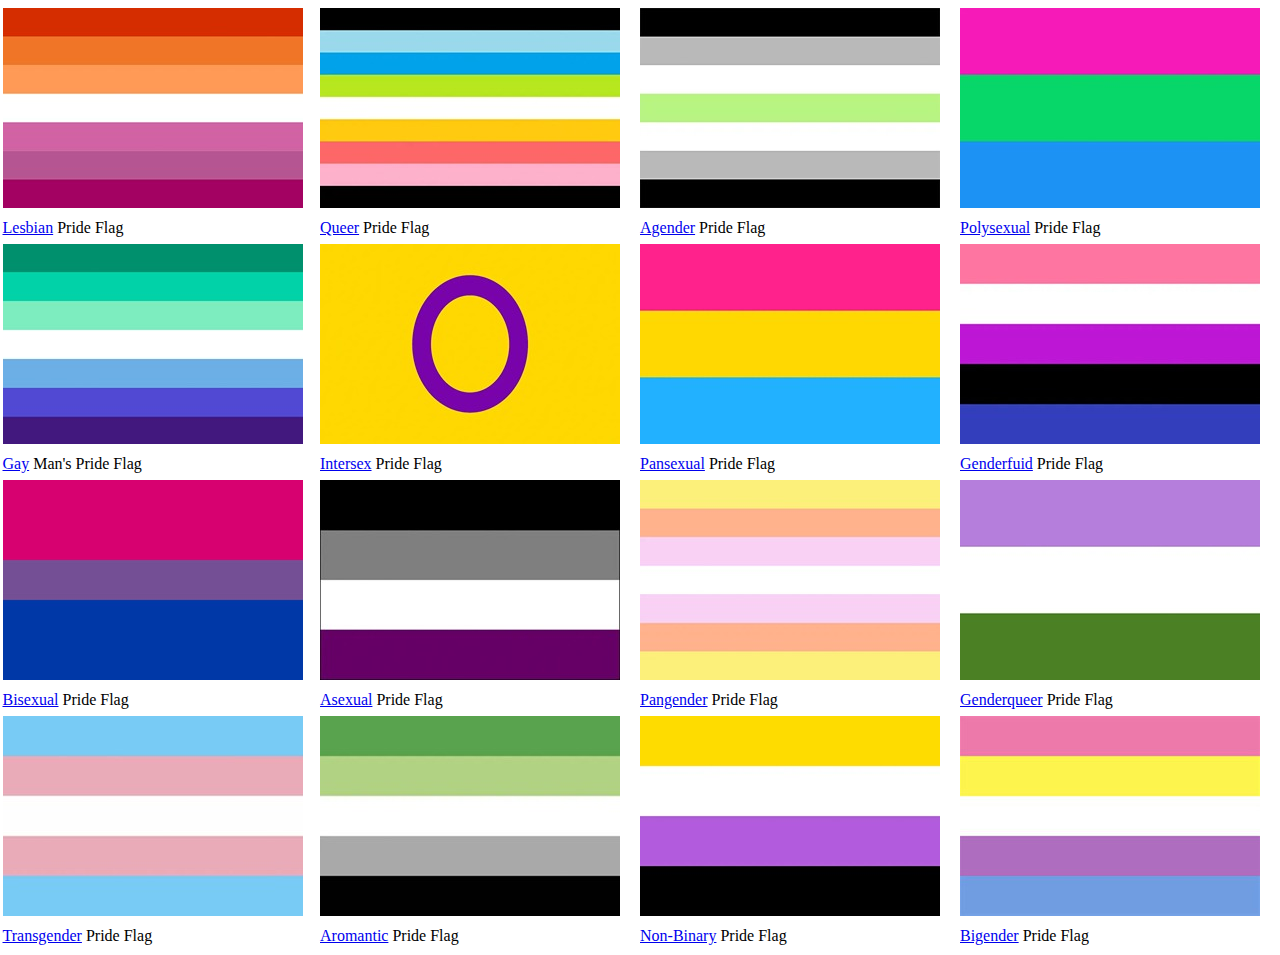
==== flagindex.html @ 631d6d88 "Updated secondary flag index" ====
<!DOCTYPE html>
<html lang="en">
    <head>
        <title>Secondary Pride Flag index</title>
        <meta charset="UTF-8" />
        <meta name="viewport" content="width=device-width, initial-scale=1.0" />
        <meta name="description" content="Secondary flag index" />
        <link rel="icon" href="assets/images/pride-flag.ico" type="icon" />
        <link rel="stylesheet" href="pages/css/flagindex.page.css" />
    </head>
    <body>
        <div class="container one">
            <label>
                <img src="assets/images/lesbian-pride-flag.jpg"/>
                <p><a href="/pages/lesbian.html">Lesbian</a> Pride Flag</p>
            </label>
            <label>
                <img src="assets/images/gay-pride-flag.jpg"/>
                <p><a href="pages/wip.html">Gay</a> Man's Pride Flag</p>
            </label>
            <label>
                <img src="assets/images/bisexual-pride-flag.jpg"/>
                <p><a href="pages/wip.html">Bisexual</a> Pride Flag</p>
            </label>
            <label>
                <img src="assets/images/transgender-pride-flag.jpg"/>
                <p><a href="pages/wip.html">Transgender</a> Pride Flag</p>
            </label>
        </div>
        <div class="container two"> 
            <label>
                <img src="assets/images/queer-pride-flag.jpg"/>
                <p><a href="pages/wip.html">Queer</a> Pride Flag</p>
            </label>
            <label>
                <img src="assets/images/intersex-pride-flag.jpg"/>
                <p><a href="pages/wip.html">Intersex</a> Pride Flag</p>
            </label>
            <label>
                <img src="assets/images/asexual-pride-flag.jpg"/>
                <p><a href="pages/wip.html">Asexual</a> Pride Flag</p>
            </label>
            <label>
                <img src="assets/images/aromantic-pride-flag.jpg"/>
                <p><a href="pages/wip.html">Aromantic</a> Pride Flag</p>
            </label>
        </div>
        <div class="container three">
            <label>
                <img src="assets/images/agender-pride-flag.jpg"/>
                <p><a href="pages/wip.html">Agender</a> Pride Flag</p>
            </label>
            <label>
                <img src="assets/images/pansexual-pride-flag.jpg"/>
                <p><a href="pages/wip.html">Pansexual</a> Pride Flag</p>
            </label>
            <label>
                <img src="assets/images/pangender-pride-flag.jpg"/>
                <p><a href="pages/wip.html">Pangender</a> Pride Flag</p>
            </label>
            <label>
                <img src="assets/images/nonbinary-pride-flag.jpg"/>
                <p><a href="pages/wip.html">Non-Binary</a> Pride Flag</p>
            </label>
        </div>
        <div class="container four">
            <label>
                <img src="assets/images/polysexual-pride-flag.jpg"/>
                <p><a href="pages/wip.html">Polysexual</a> Pride Flag</p>
            </label>
            <label>
                <img src="assets/images/genderfluid-pride-flag.jpg"/>
                <p><a href="pages/wip.html">Genderfuid</a> Pride Flag</p>
            </label>
            <label>
                <img src="assets/images/genderqueer-pride-flag.jpg"/>
                <p><a href="pages/wip.html">Genderqueer</a> Pride Flag</p>
            </label>
            <label>
                <img src="assets/images/bigender-pride-flag.jpg"/>
                <p><a href="pages/wip.html">Bigender</a> Pride Flag</p>
            </label>
        </div>
        <div class="container five"></div>
    </body>
</html>
---- pages/css/flagindex.page.css ----
* {
    margin: 0;
    padding-bottom: 5px;
    padding-top: 2px;
}

.container {
    position: absolute;
}

.container.one {
    left: 2.5px;
}

.container.two {
    left: 25%;
}

.container.three { 
    left: 50%;
}

.container.four {
    left: 75%;
}
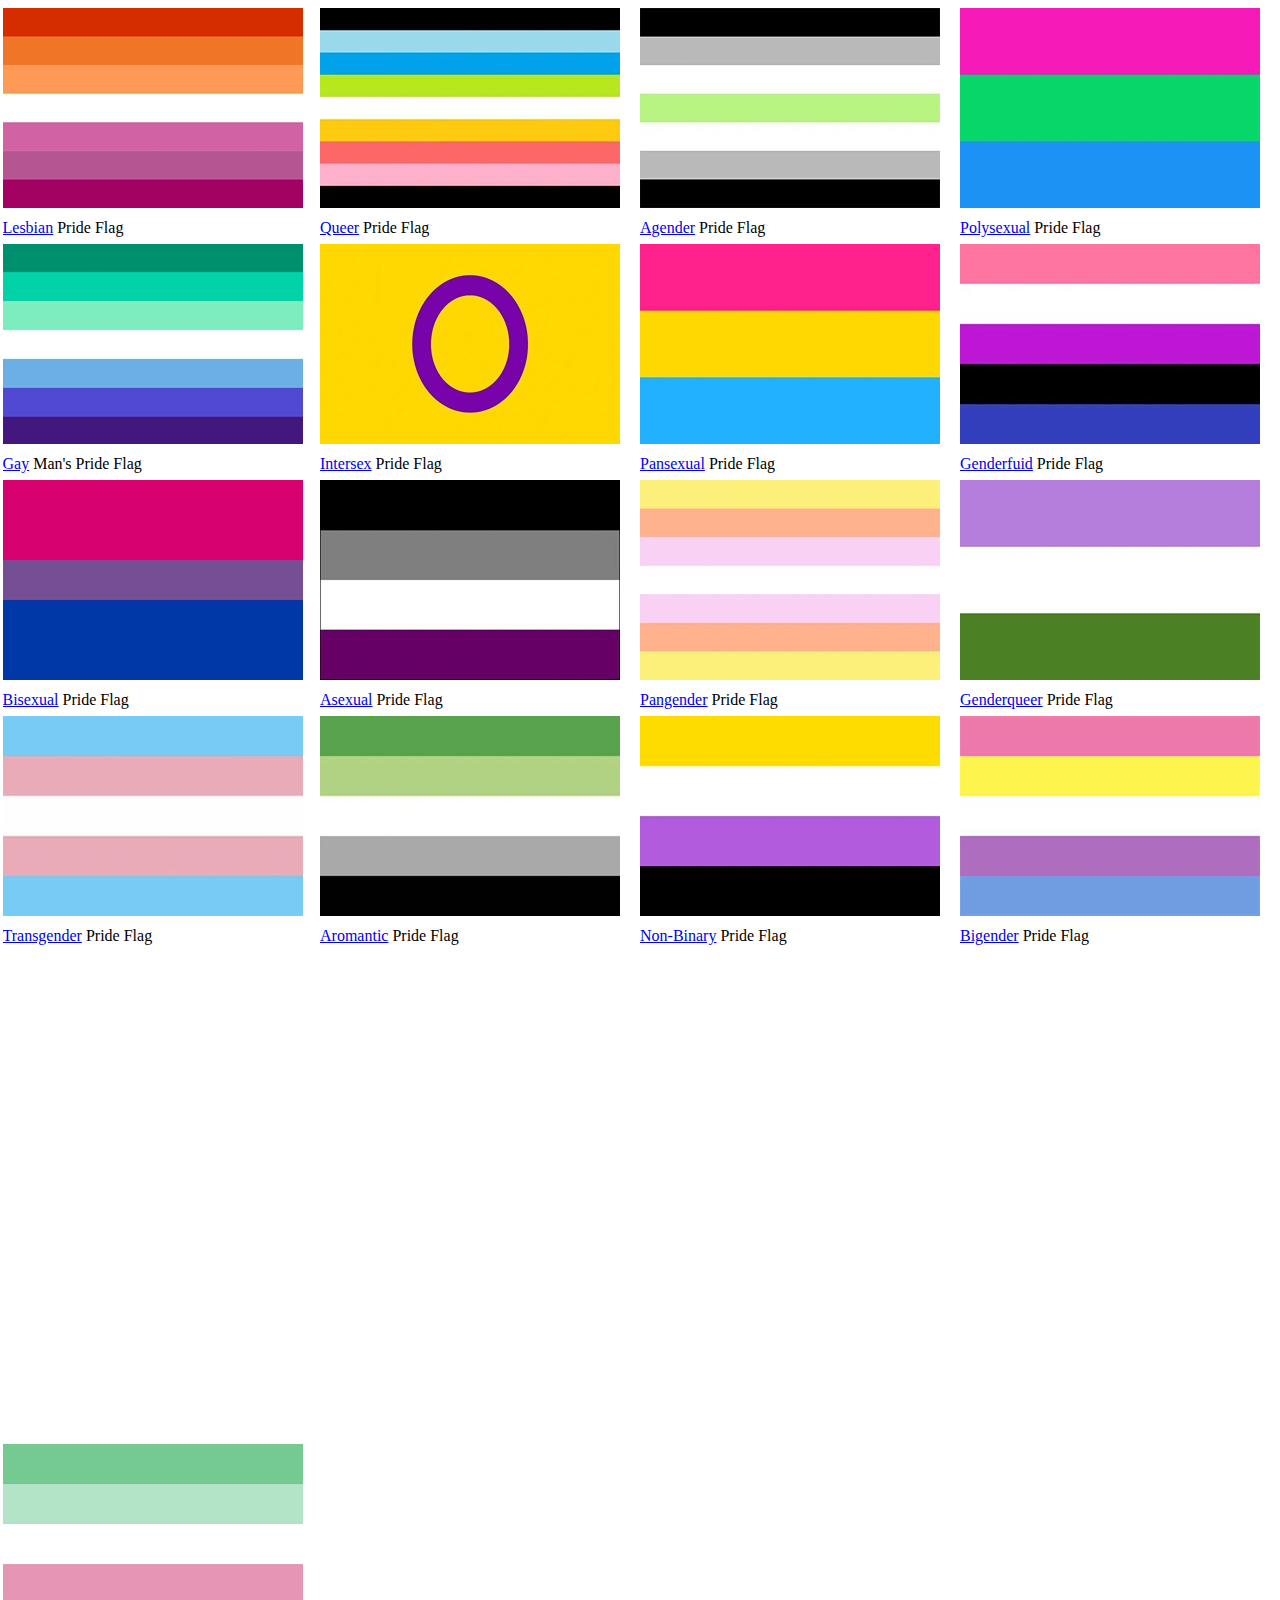
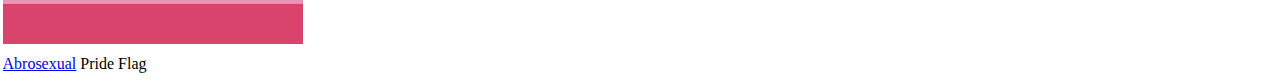
==== commit ee3ae4b0: "Added abrosexual" ====
--- a/flagindex.html
+++ b/flagindex.html
@@ -81,6 +81,11 @@
                 <p><a href="pages/wip.html">Bigender</a> Pride Flag</p>
             </label>
         </div>
-        <div class="container five"></div>
+        <div class="container five">
+            <label>
+                <img src="assets/images/abrosexual-pride-flag.jpg"/>
+                <p><a href="pages/wip.html">Abrosexual</a> Pride Flag</p>
+            </label>
+        </div>
     </body>
 </html>--- a/pages/css/flagindex.page.css
+++ b/pages/css/flagindex.page.css
@@ -2,6 +2,7 @@
     margin: 0;
     padding-bottom: 5px;
     padding-top: 2px;
+    overflow: auto;
 }
 
 .container {
@@ -23,3 +24,8 @@
 .container.four {
     left: 75%;
 }
+
+.container.five {
+    top: 160%;
+    left: 2.5px;
+}
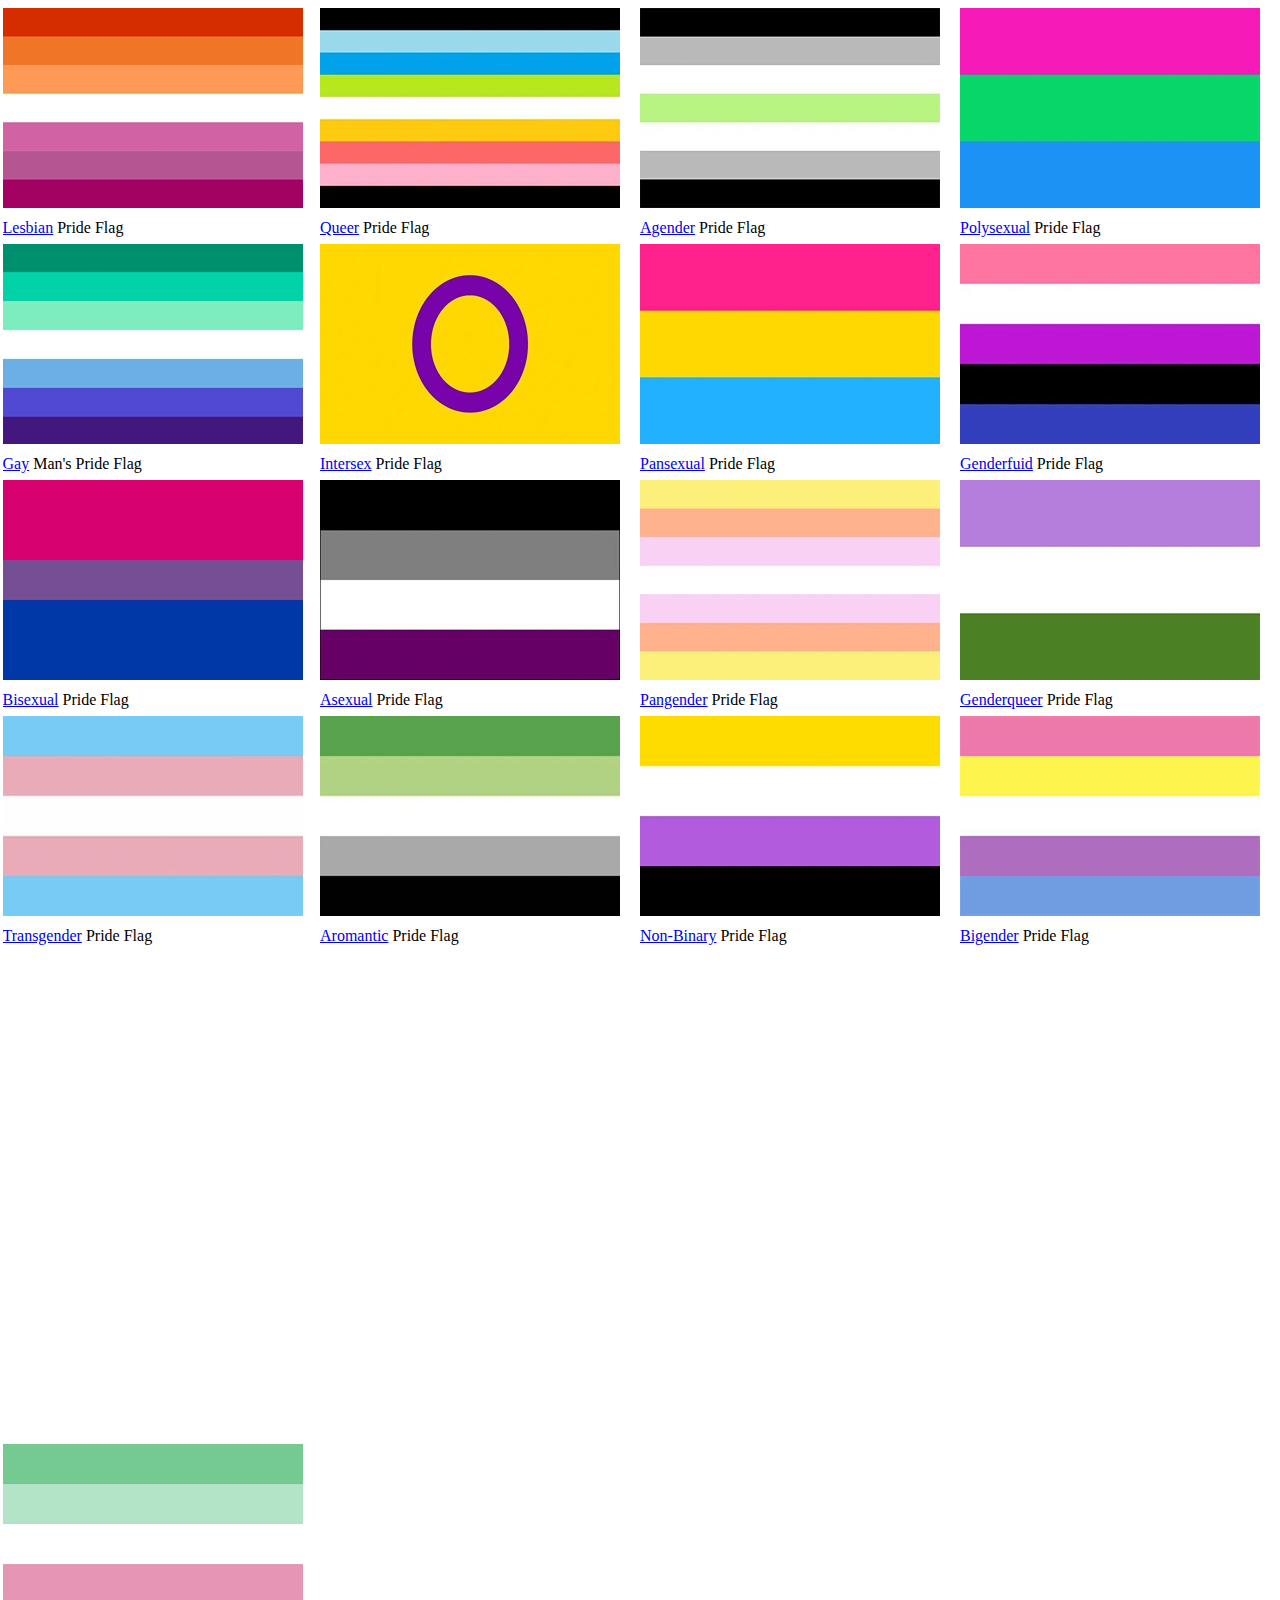
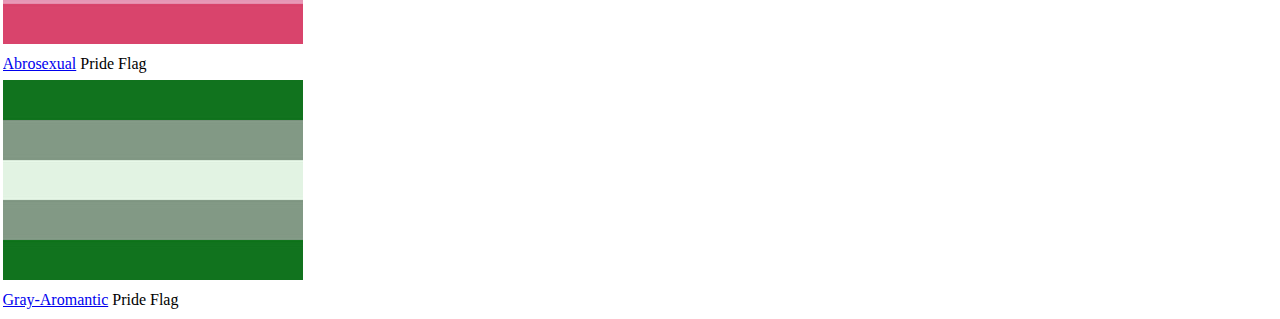
==== commit 6f8713e8: "Added Gray Aromantic" ====
--- a/flagindex.html
+++ b/flagindex.html
@@ -86,6 +86,10 @@
                 <img src="assets/images/abrosexual-pride-flag.jpg"/>
                 <p><a href="pages/wip.html">Abrosexual</a> Pride Flag</p>
             </label>
+            <label>
+                <img src="assets/images/gray-aromantic-pride-flag.jpg"/>
+                <p><a href="pages/wip.html">Gray-Aromantic</a> Pride Flag</p>
+            </label>
         </div>
     </body>
 </html>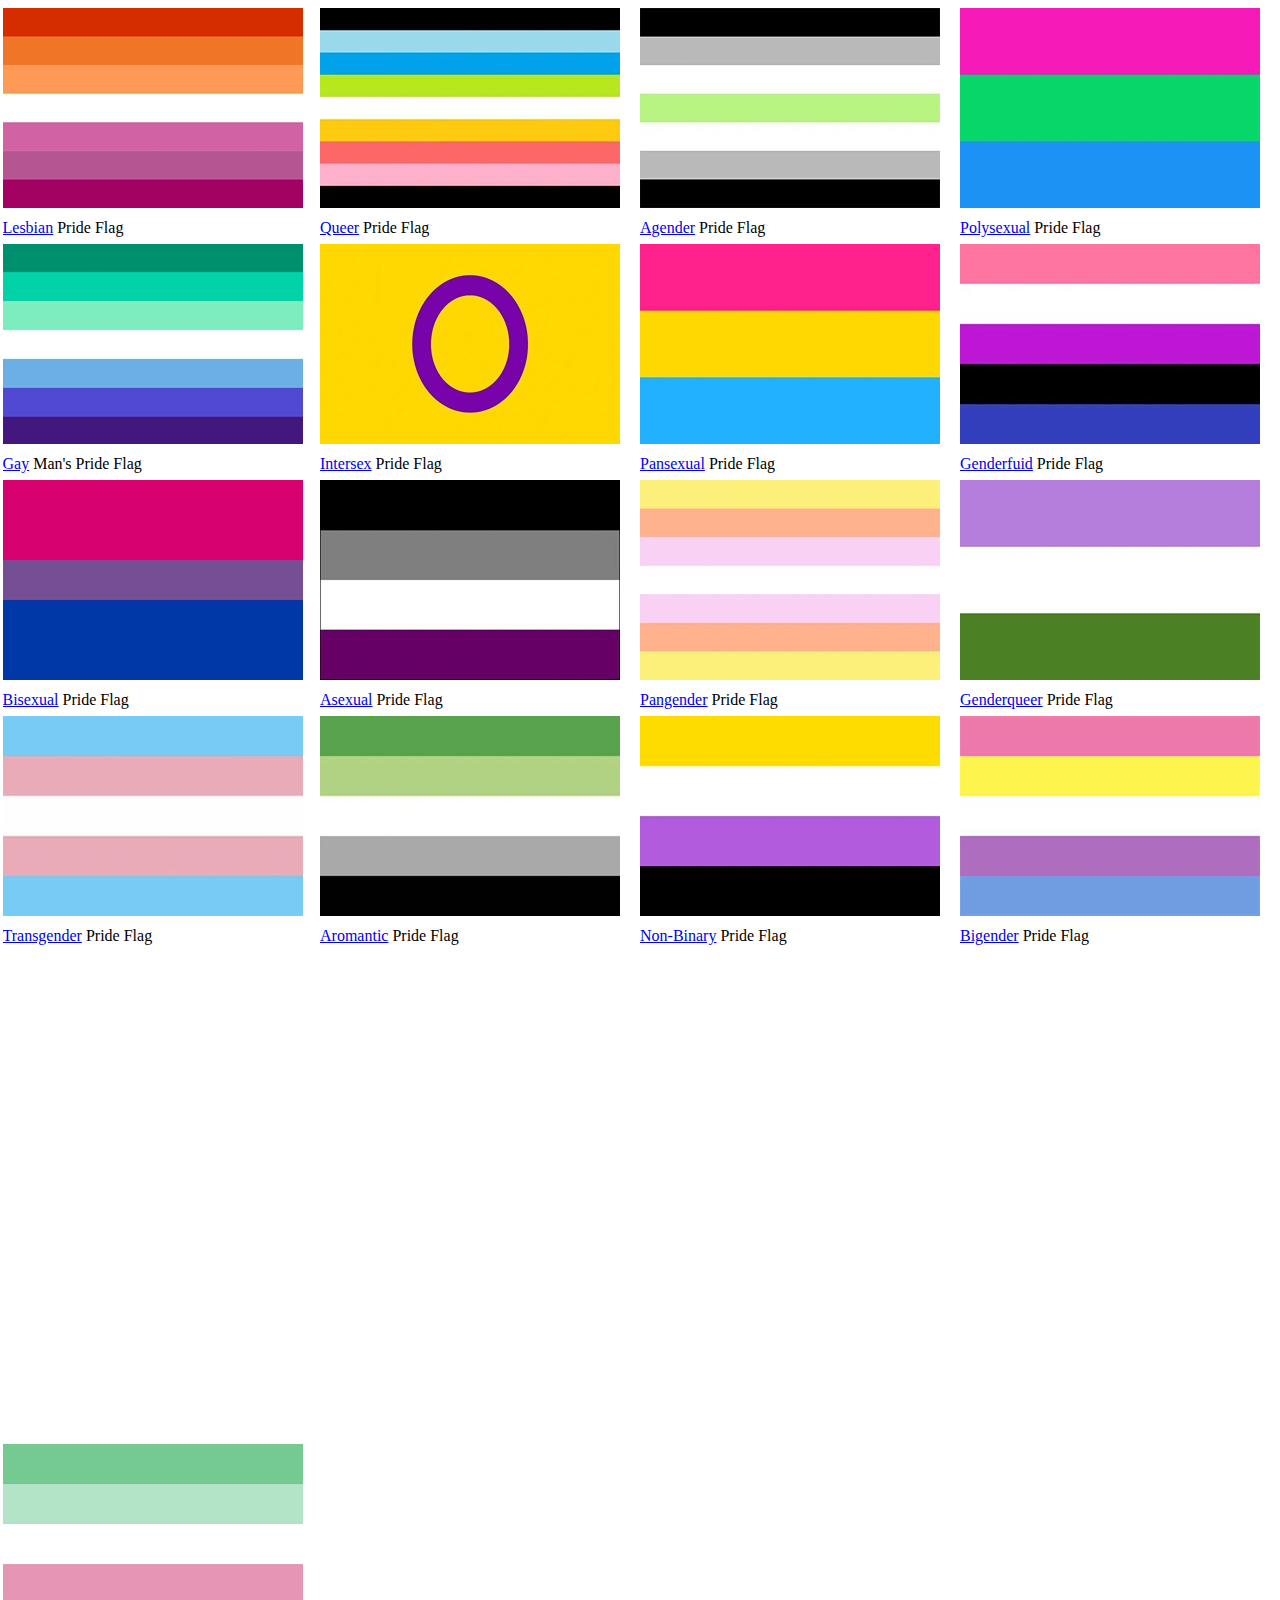
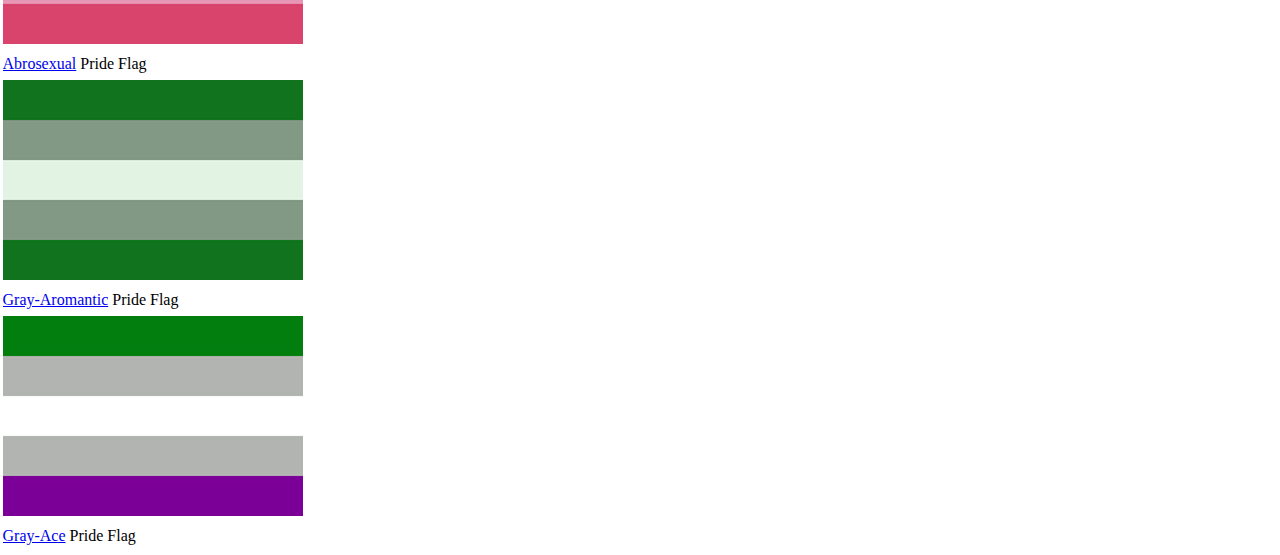
==== commit 69c44527: "added Gray-Ace" ====
--- a/flagindex.html
+++ b/flagindex.html
@@ -12,7 +12,7 @@
         <div class="container one">
             <label>
                 <img src="assets/images/lesbian-pride-flag.jpg"/>
-                <p><a href="/pages/lesbian.html">Lesbian</a> Pride Flag</p>
+                <p><a href="pages/lesbian.html">Lesbian</a> Pride Flag</p>
             </label>
             <label>
                 <img src="assets/images/gay-pride-flag.jpg"/>
@@ -90,6 +90,10 @@
                 <img src="assets/images/gray-aromantic-pride-flag.jpg"/>
                 <p><a href="pages/wip.html">Gray-Aromantic</a> Pride Flag</p>
             </label>
+            <label>
+                <img src="assets/images/gray-ace-pride-flag.jpg"/>
+                <p><a href="pages/wip.html">Gray-Ace</a> Pride Flag</p>
+            </label>
         </div>
     </body>
 </html>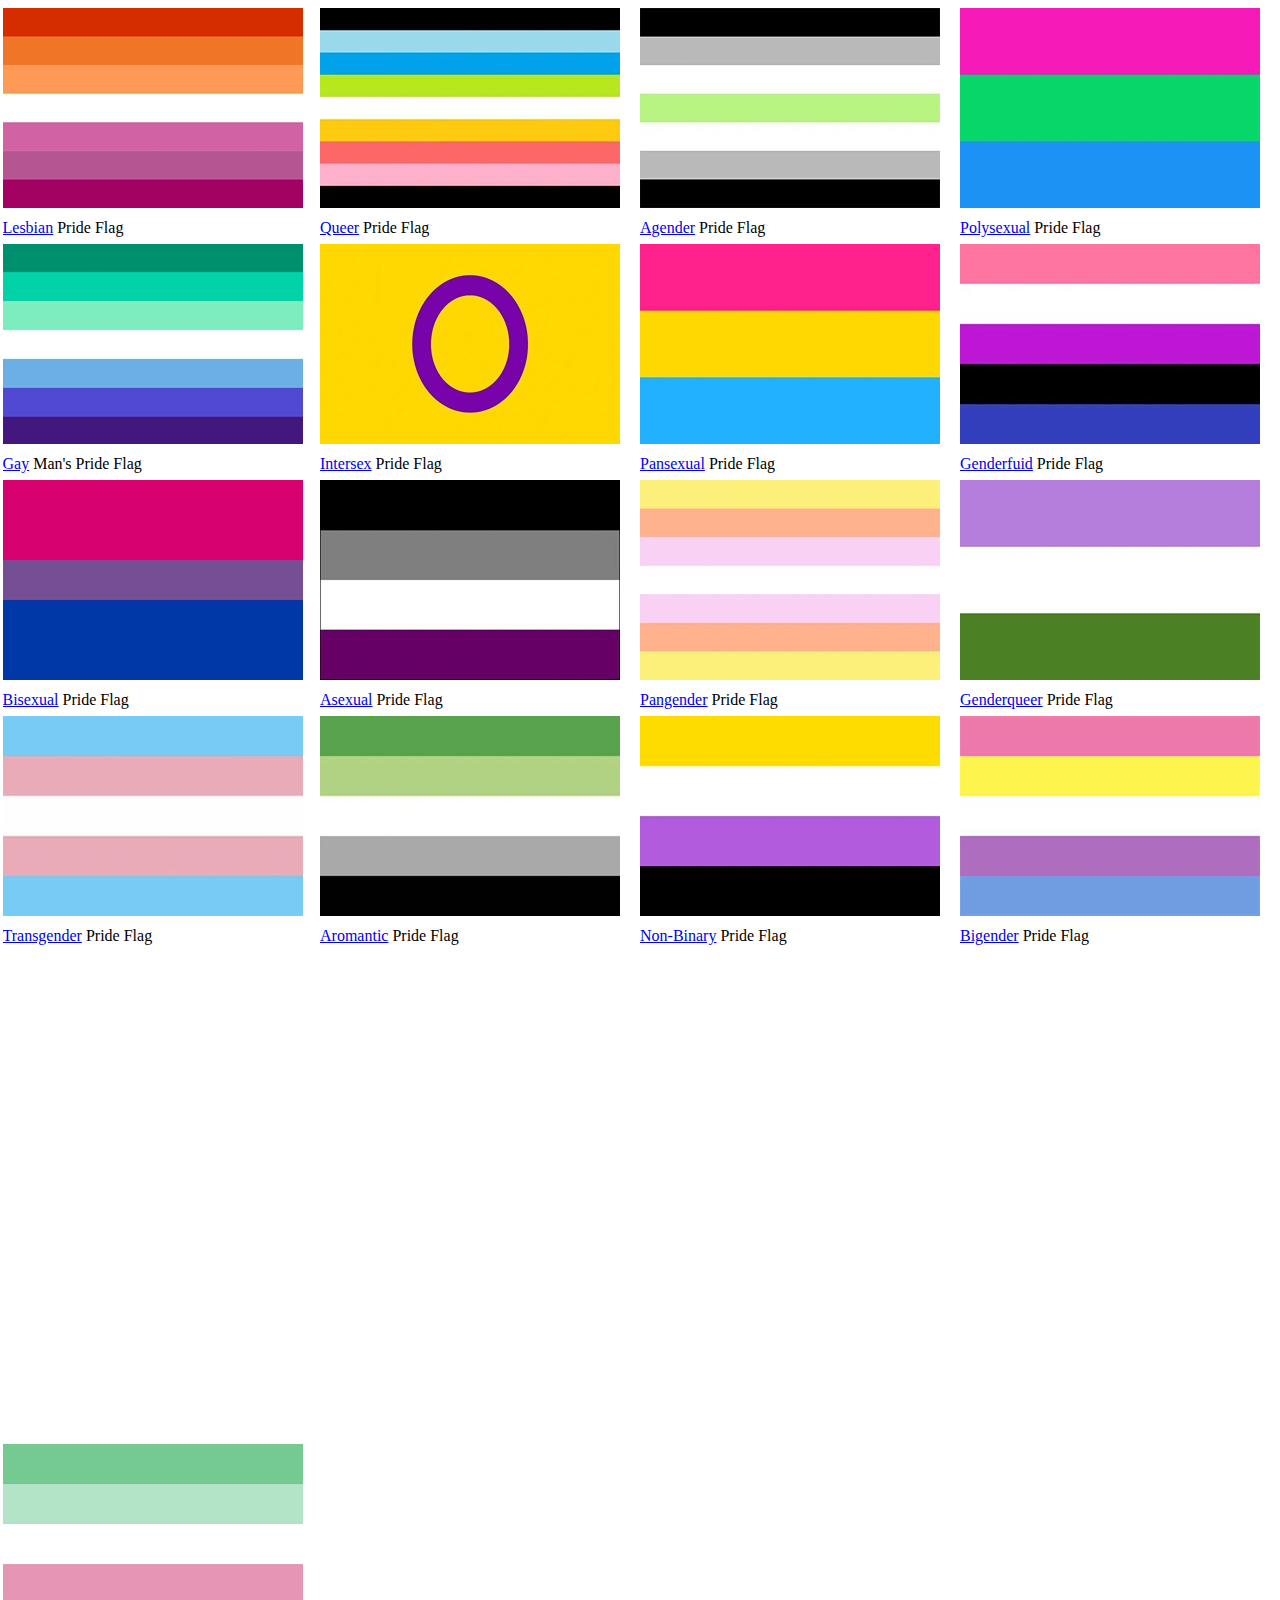
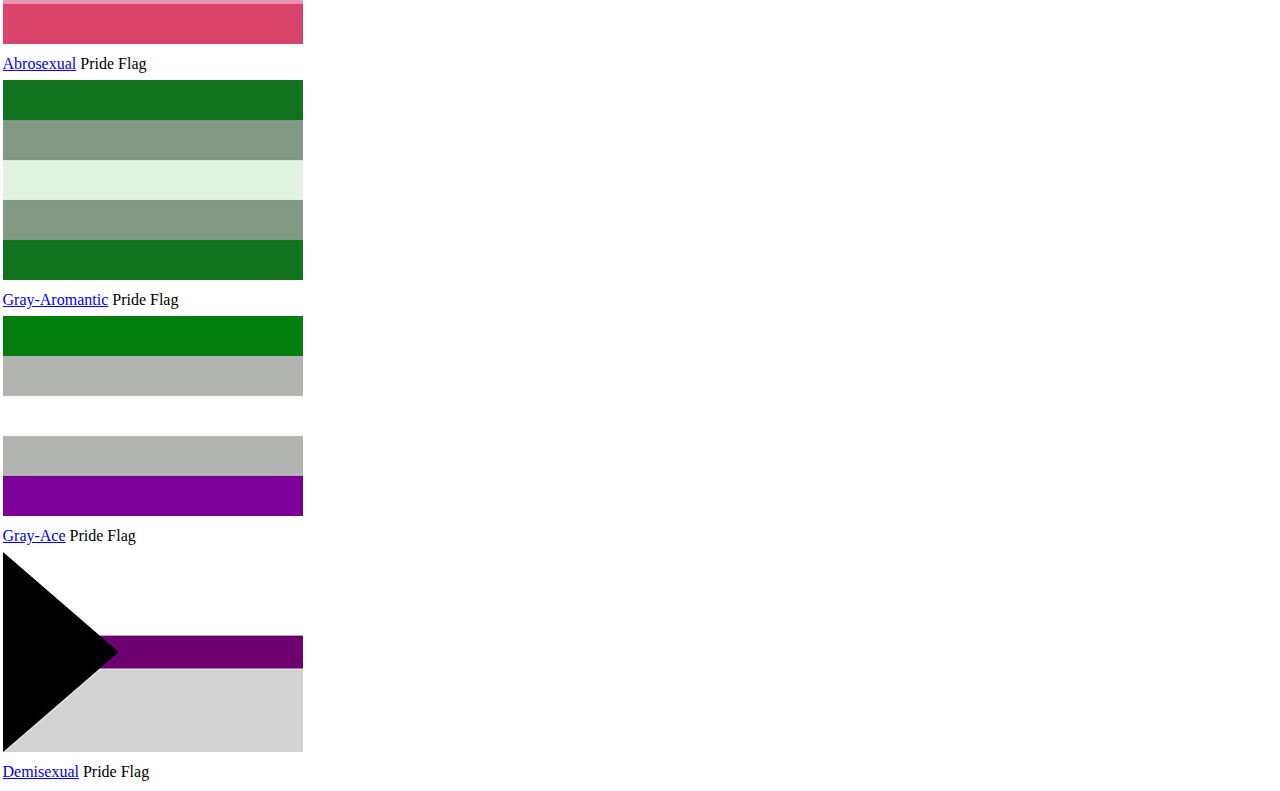
==== commit 57f2d6f9: "added demisexual" ====
--- a/flagindex.html
+++ b/flagindex.html
@@ -94,6 +94,10 @@
                 <img src="assets/images/gray-ace-pride-flag.jpg"/>
                 <p><a href="pages/wip.html">Gray-Ace</a> Pride Flag</p>
             </label>
+            <label>
+                <img src="assets/images/demisexual-pride-flag.jpg"/>
+                <p><a href="pages/wip.html">Demisexual</a> Pride Flag</p>
+            </label>
         </div>
     </body>
 </html>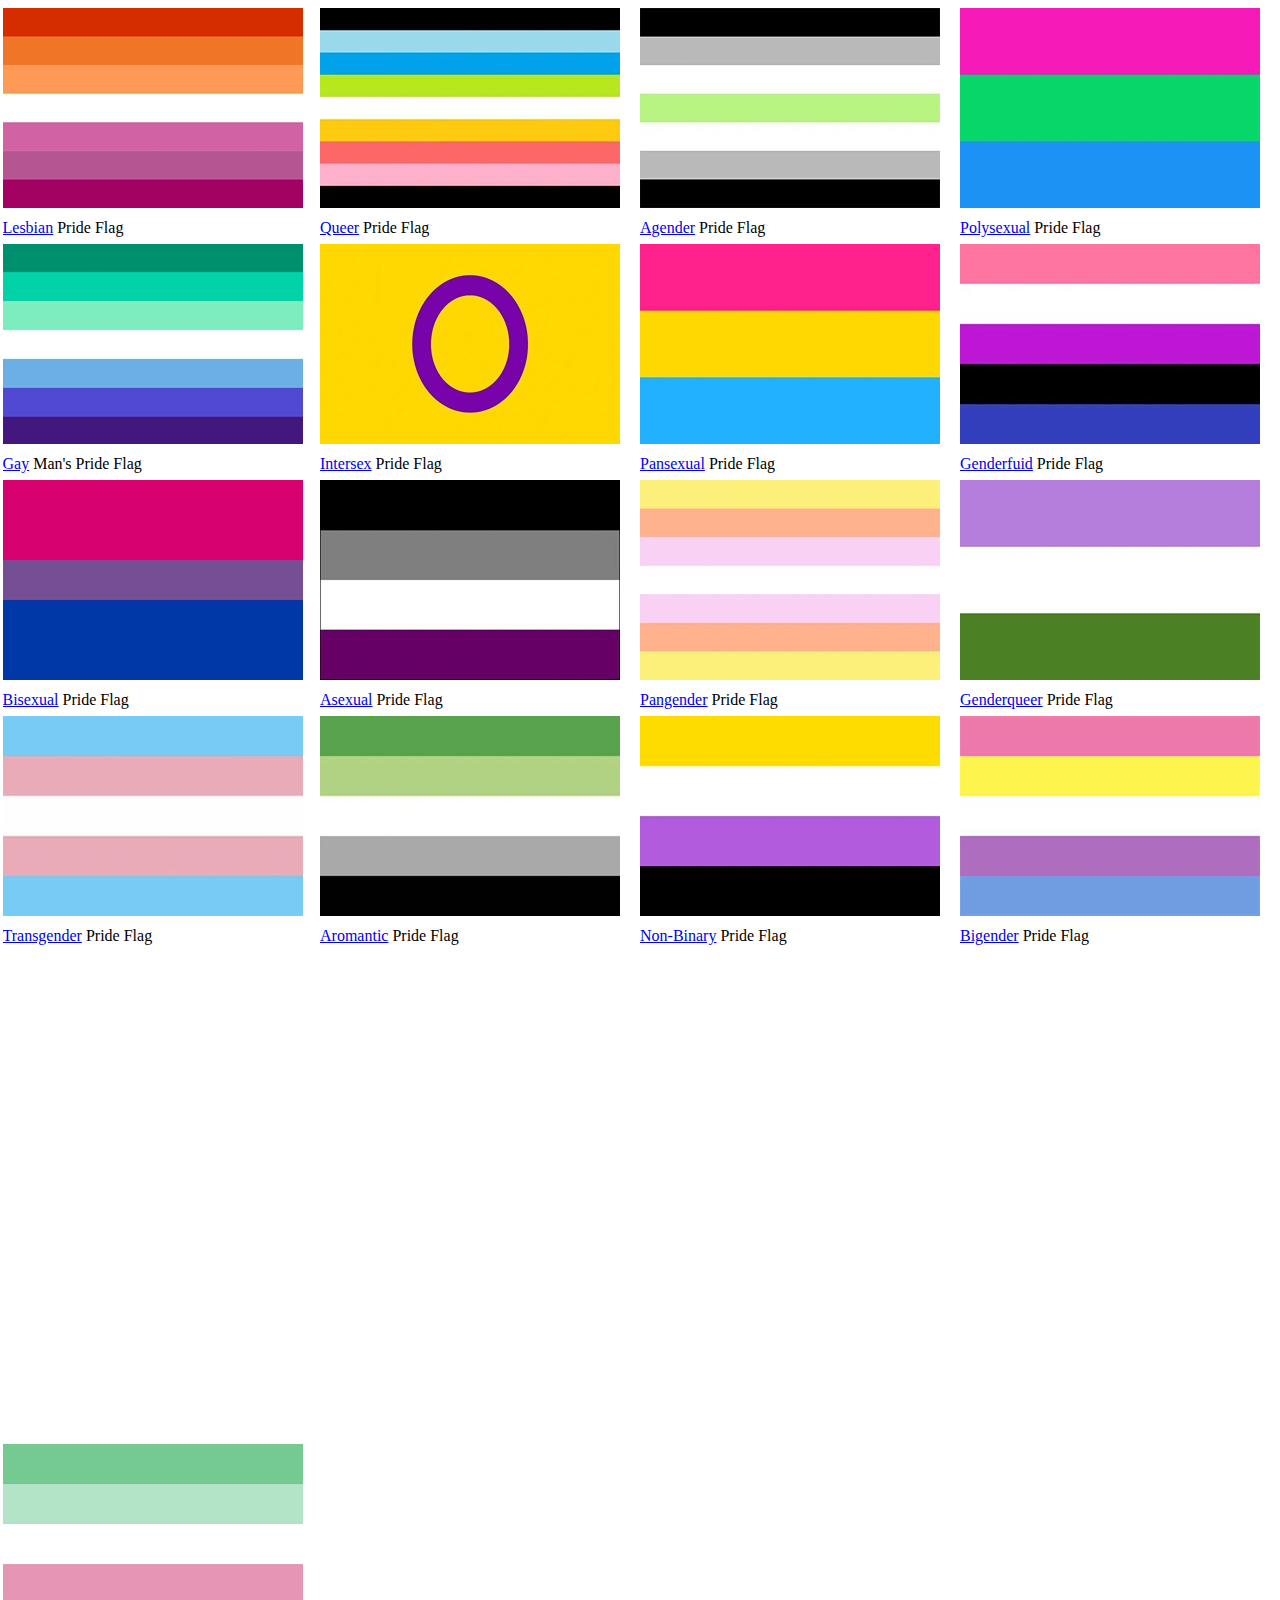
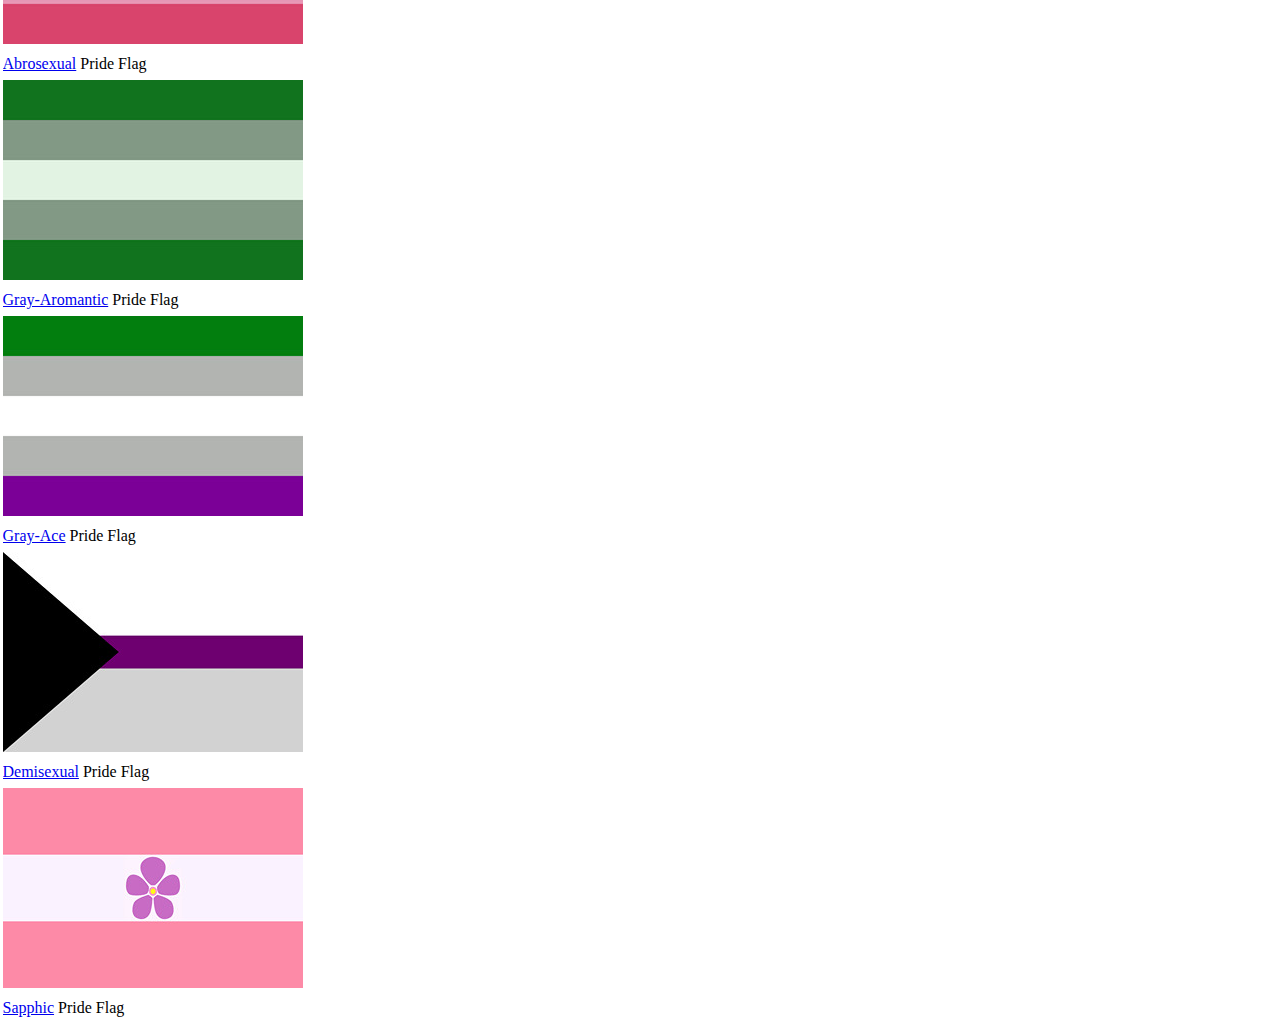
==== commit d9e4d933: "Added sapphic" ====
--- a/flagindex.html
+++ b/flagindex.html
@@ -98,6 +98,10 @@
                 <img src="assets/images/demisexual-pride-flag.jpg"/>
                 <p><a href="pages/wip.html">Demisexual</a> Pride Flag</p>
             </label>
+            <label>
+                <img src="assets/images/sapphic-pride-flag.jpg"/>
+                <p><a href="pages/wip.html">Sapphic</a> Pride Flag</p>
+            </label>
         </div>
     </body>
 </html>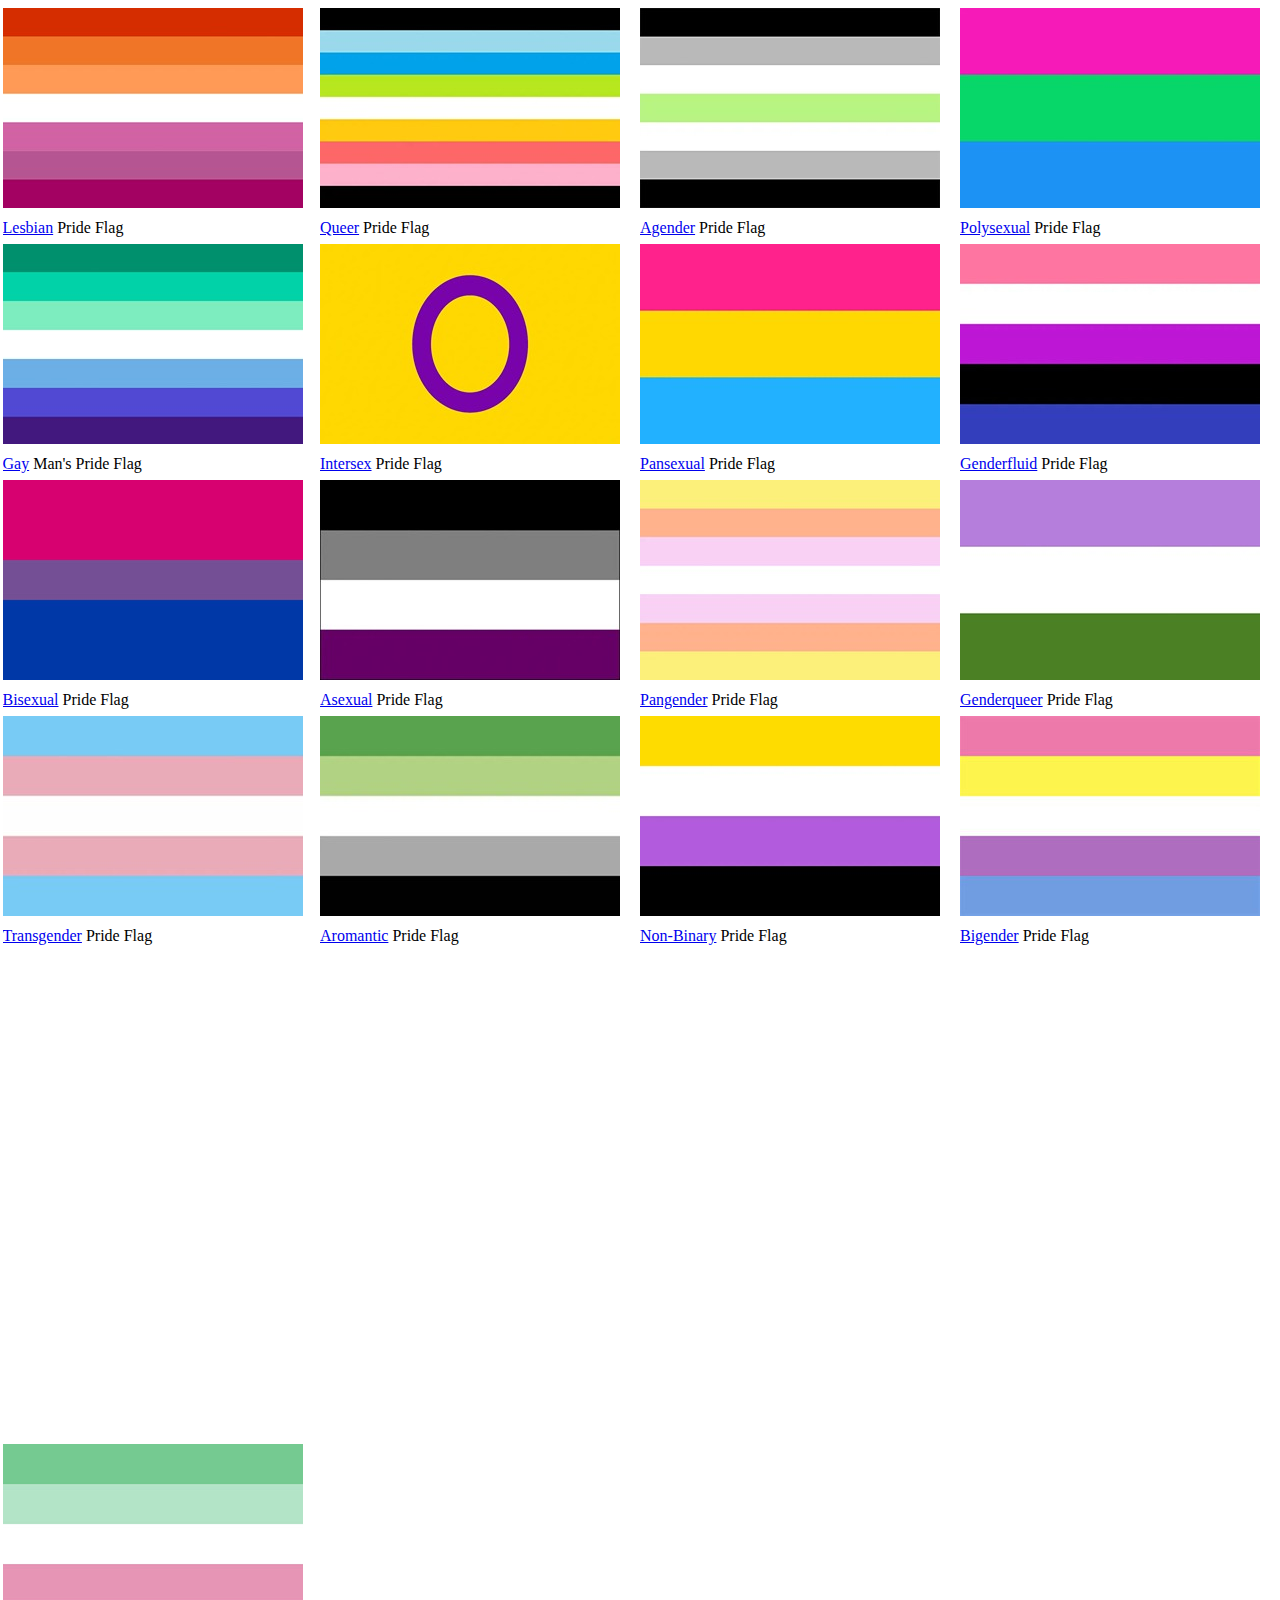
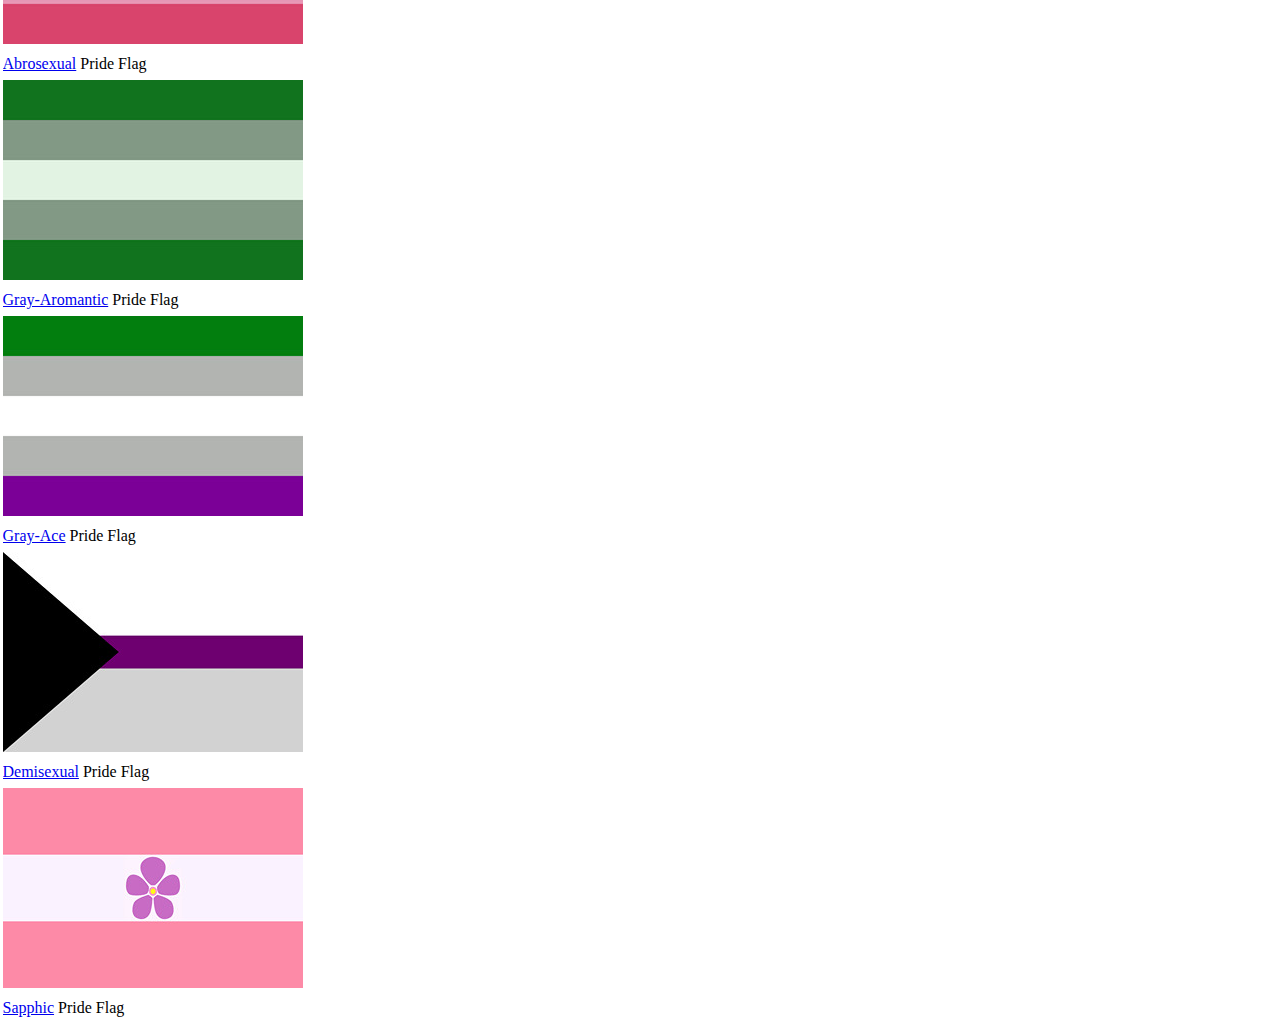
==== commit 25eb7d2e: "sorry genderfluid people" ====
--- a/flagindex.html
+++ b/flagindex.html
@@ -70,7 +70,7 @@
             </label>
             <label>
                 <img src="assets/images/genderfluid-pride-flag.jpg"/>
-                <p><a href="pages/wip.html">Genderfuid</a> Pride Flag</p>
+                <p><a href="pages/wip.html">Genderfluid</a> Pride Flag</p>
             </label>
             <label>
                 <img src="assets/images/genderqueer-pride-flag.jpg"/>
